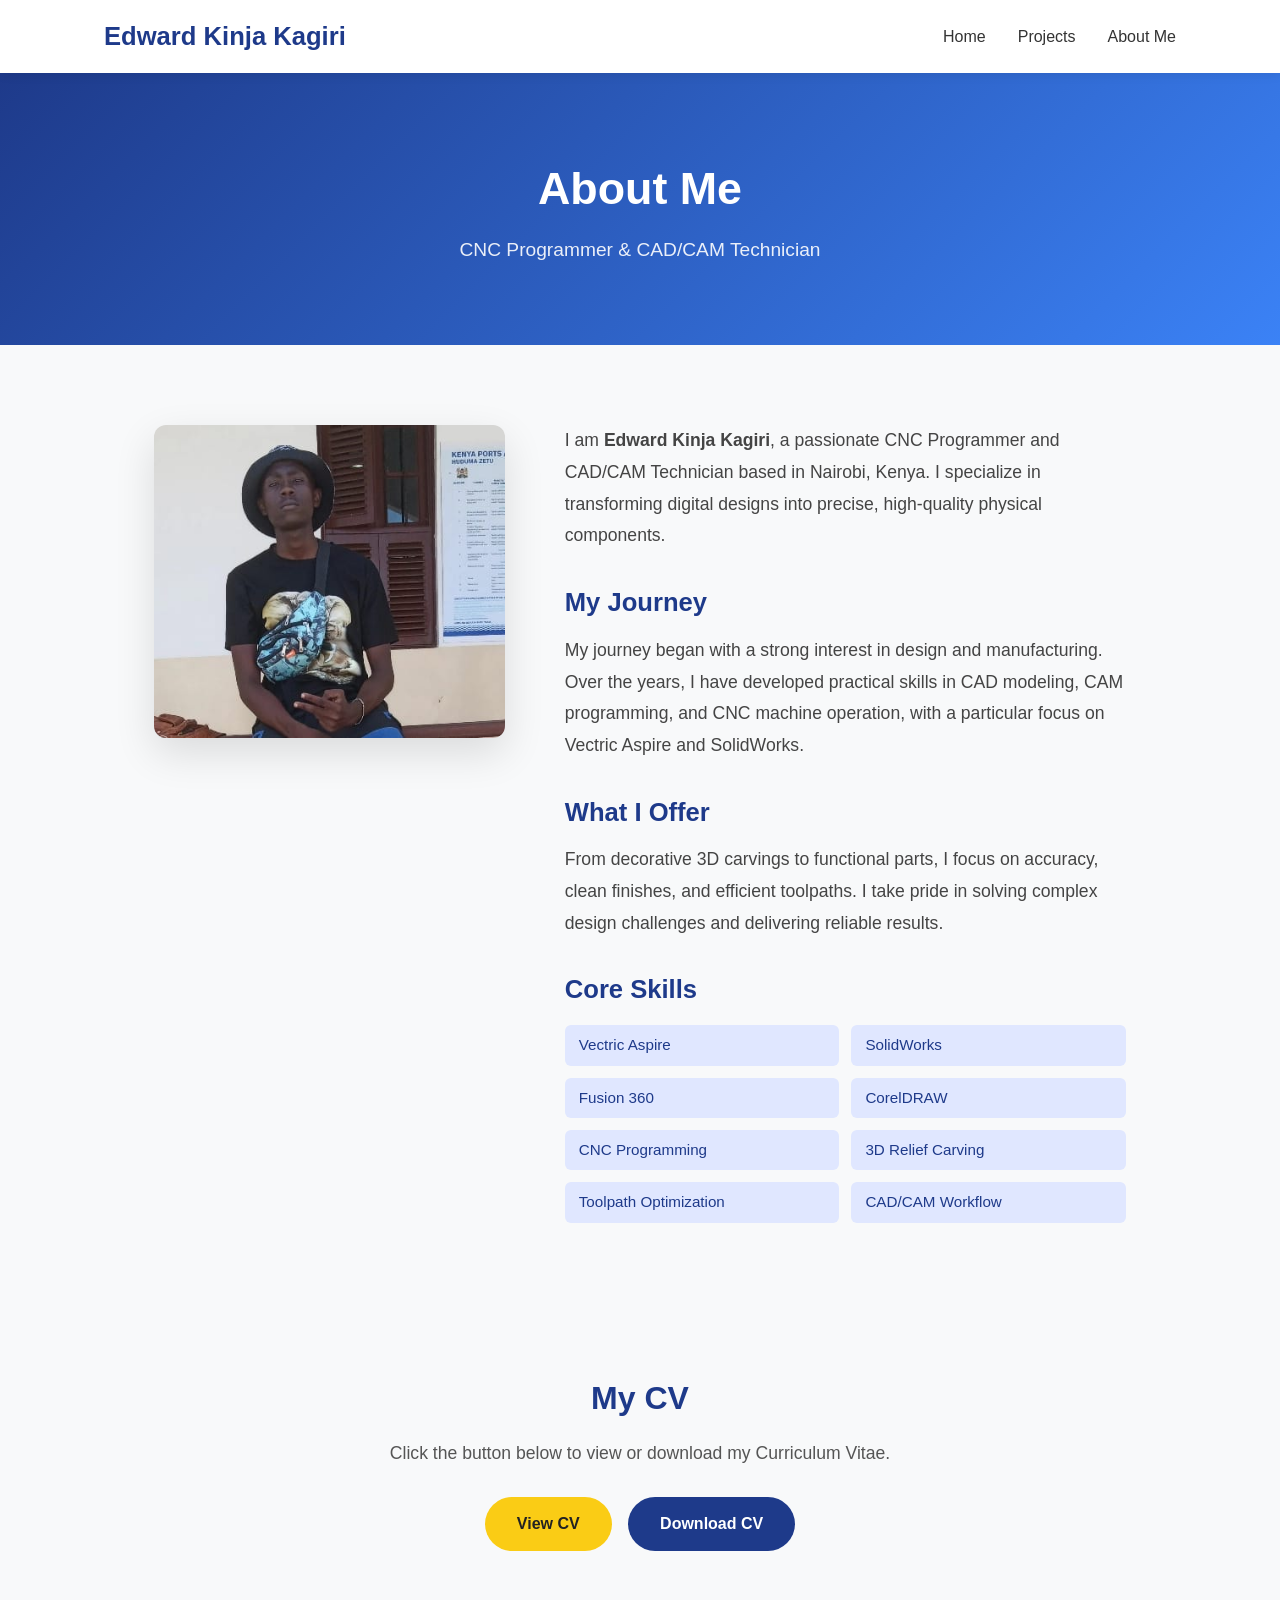
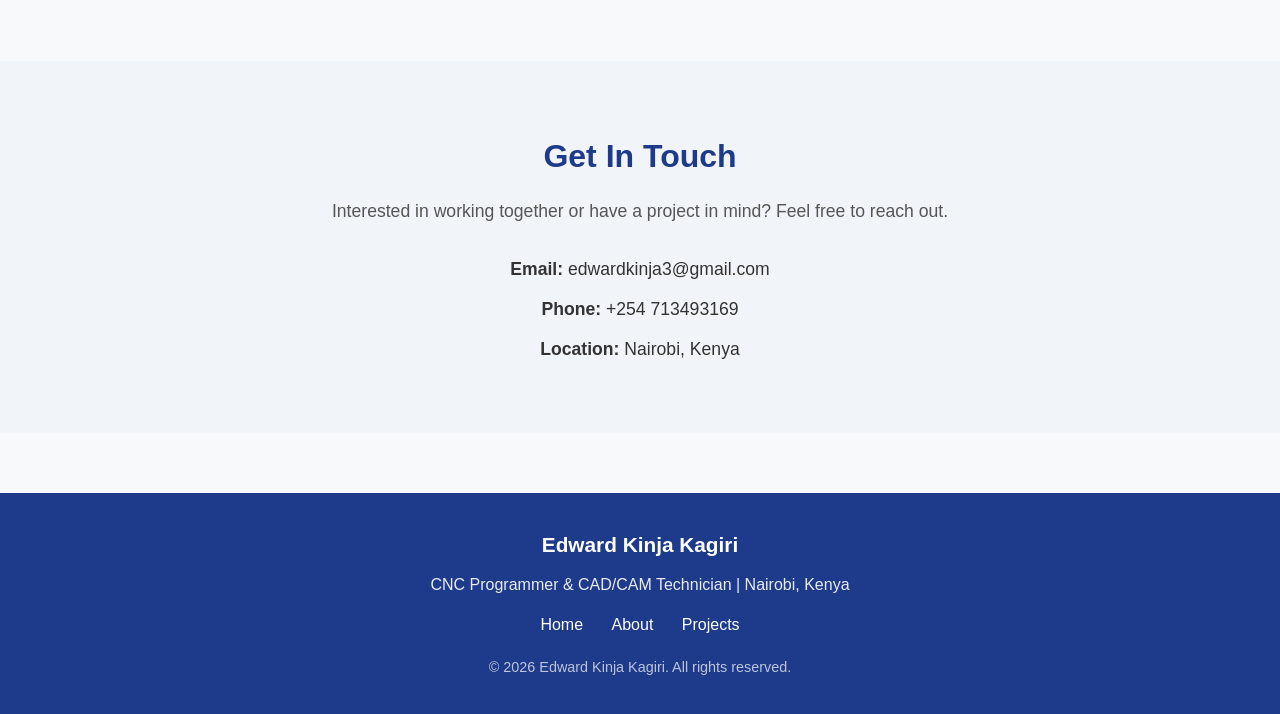
==== about.html @ e318de1c "Add files via upload" ====
<!DOCTYPE html>
<html lang="en">
<head>
  <meta charset="UTF-8">
  <meta name="viewport" content="width=device-width, initial-scale=1.0">
  <title>About Me - Edward Kinja Kagiri</title>
  <link rel="stylesheet" href="style.css">
  <style>
    .about-hero {
      background: linear-gradient(135deg, #1e3a8a, #3b82f6);
      color: white;
      padding: 80px 20px;
      text-align: center;
    }
    .about-hero h1 {
      font-size: 2.8rem;
      margin-bottom: 10px;
    }
    .about-hero p {
      font-size: 1.2rem;
      opacity: 0.9;
    }
    .about-section {
      padding: 80px 5%;
      max-width: 1100px;
      margin: 0 auto;
    }
    .about-grid {
      display: grid;
      grid-template-columns: 1fr 1.6fr;
      gap: 60px;
      align-items: start;
    }
.about-image img {
  width: 100%;
  max-width: 420px;     /* increased size */
  border-radius: 12px;
  box-shadow: 0 15px 40px rgba(0,0,0,0.12);
  object-fit: cover;
}
  
    .about-text h2 {
      color: #1e3a8a;
      font-size: 1.6rem;
      margin: 30px 0 12px;
    }
    .about-text p {
      font-size: 1.1rem;
      line-height: 1.8;
      color: #444;
      margin-bottom: 16px;
    }
    .skills-list {
      display: grid;
      grid-template-columns: 1fr 1fr;
      gap: 12px;
      margin-top: 15px;
    }
    .skills-list span {
      background: #e0e7ff;
      color: #1e3a8a;
      padding: 8px 14px;
      border-radius: 6px;
      font-size: 0.95rem;
      font-weight: 500;
    }
    @media (max-width: 768px) {
      .about-grid {
        grid-template-columns: 1fr;
      }
      .about-image {
        text-align: center;
      }
    }
  </style>
</head>
<body>

  <!-- Navbar -->
  <nav>
    <div class="nav-container">
      <div class="logo">
        <h2>Edward Kinja Kagiri</h2>
      </div>
      <div class="nav-menu">
        <a href="index.html">Home</a>
        <a href="#">Projects</a>
        <a href="about.html">About Me</a>
      </div>
    </div>
  </nav>

  <!-- About Hero -->
  <section class="about-hero">
    <h1>About Me</h1>
    <p>CNC Programmer & CAD/CAM Technician</p>
  </section>

  <!-- Main Content -->
  <section class="about-section">
    <div class="about-grid">

      <div class="about-image">
     <img src="me.jpg" alt="Edward Kinja Kagiri">
      </div>

      <div class="about-text">
        <p>
          I am <strong>Edward Kinja Kagiri</strong>, a passionate CNC Programmer and CAD/CAM Technician based in Nairobi, Kenya. 
          I specialize in transforming digital designs into precise, high-quality physical components.
        </p>

        <h2>My Journey</h2>
        <p>
          My journey began with a strong interest in design and manufacturing. Over the years, I have developed practical skills in CAD modeling, CAM programming, and CNC machine operation, with a particular focus on Vectric Aspire and SolidWorks.
        </p>

        <h2>What I Offer</h2>
        <p>
          From decorative 3D carvings to functional parts, I focus on accuracy, clean finishes, and efficient toolpaths. I take pride in solving complex design challenges and delivering reliable results.
        </p>
<h2>Core Skills</h2>
<div class="skills-list">
  <span>Vectric Aspire</span>
  <span>SolidWorks</span>
  <span>Fusion 360</span>
  <span>CorelDRAW</span>
  <span>CNC Programming</span>
  <span>3D Relief Carving</span>
  <span>Toolpath Optimization</span>
  <span>CAD/CAM Workflow</span>
</div>
    </div>
  </section>
<!-- CV Section -->
<section style="padding: 70px 5%; background: #f8f9fa; text-align: center;">
  <div style="max-width: 700px; margin: 0 auto;">
    <h2 style="color: #1e3a8a; font-size: 2rem; margin-bottom: 15px;">My CV</h2>
    <p style="color: #555; margin-bottom: 30px; font-size: 1.1rem;">
      Click the button below to view or download my Curriculum Vitae.
    </p>

    <div>
      <a href="cv.pdf" target="_blank" class="btn primary" style="margin-right: 12px;">
        View CV
      </a>
      <a href="cv.pdf" download class="btn secondary" style="background: #1e3a8a; color: white; border: none;">
        Download CV
      </a>
    </div>
  </div>
</section>
</body>
<!-- Contact Section -->
<section id="contact" style="background: #f1f5f9; padding: 70px 5%; margin-top: 40px;">
  <div style="max-width: 700px; margin: 0 auto; text-align: center;">
    <h2 style="color: #1e3a8a; font-size: 2rem; margin-bottom: 15px;">Get In Touch</h2>
    <p style="color: #555; margin-bottom: 30px; font-size: 1.1rem;">
      Interested in working together or have a project in mind? Feel free to reach out.
    </p>

    <div style="display: flex; flex-direction: column; gap: 12px; font-size: 1.1rem;">
      <p><strong>Email:</strong> edwardkinja3@gmail.com</p>
      <p><strong>Phone:</strong> +254 713493169</p>
      <p><strong>Location:</strong> Nairobi, Kenya</p>
    </div>
  </div>
</section>
<!-- ========== FOOTER ========== -->
<footer style="background: #1e3a8a; color: white; text-align: center; padding: 35px 20px; margin-top: 60px;">
  <h3 style="margin-bottom: 10px; font-size: 1.3rem;">Edward Kinja Kagiri</h3>
  <p style="margin-bottom: 15px; opacity: 0.9;">CNC Programmer & CAD/CAM Technician | Nairobi, Kenya</p>
  
  <div style="margin-bottom: 18px;">
    <a href="index.html" style="color: white; margin: 0 12px; text-decoration: none;">Home</a>
    <a href="about.html" style="color: white; margin: 0 12px; text-decoration: none;">About</a>
    <a href="#projects" style="color: white; margin: 0 12px; text-decoration: none;">Projects</a>
  </div>

  <p style="opacity: 0.7; font-size: 0.9rem;">&copy; 2026 Edward Kinja Kagiri. All rights reserved.</p>
</footer>
</html>
---- style.css ----
/* ==================== RESET & BASE ==================== */
* {
  margin: 0;
  padding: 0;
  box-sizing: border-box;
}

html {
  scroll-behavior: smooth;
}

body {
  font-family: 'Segoe UI', Tahoma, Geneva, Verdana, sans-serif;
  line-height: 1.6;
  color: #333;
  background-color: #f8f9fa;
}

/* ==================== NAVBAR ==================== */
nav {
  background-color: white;
  box-shadow: 0 2px 10px rgba(0, 0, 0, 0.08);
  position: sticky;
  top: 0;
  z-index: 1000;
}

.nav-container {
  display: flex;
  justify-content: space-between;
  align-items: center;
  padding: 1rem 5%;
  max-width: 1200px;
  margin: 0 auto;
}

.logo h2 {
  color: #1e3a8a;
  font-size: 1.6rem;
  margin: 0;
}

.nav-menu {
  display: flex;
  list-style: none;
  gap: 2rem;
}

.nav-menu a {
  text-decoration: none;
  color: #333;
  font-weight: 500;
  transition: color 0.3s;
}

.nav-menu a:hover {
  color: #3b82f6;
}

/* ==================== HERO SECTION ==================== */
/* ==================== HERO SECTION ==================== */
.hero {
  height: 100vh;
  background-image: linear-gradient(rgba(0, 0, 0, 0.35), rgba(0, 0, 0, 0.35)), url('hero-bg.jpg');
  background-size: cover;
  background-position: center;
  background-repeat: no-repeat;
  color: white;
  display: flex;
  align-items: center;
  justify-content: center;
  text-align: center;
  padding: 0 20px;
}

.hero-content {
  max-width: 850px;
}

.greeting {
  font-size: 1.1rem;
  letter-spacing: 3px;
  margin-bottom: 12px;
  opacity: 0.9;
}

.hero h1 {
  font-size: 3.8rem;
  margin-bottom: 12px;
  line-height: 1.1;
}

.title {
  font-size: 1.8rem;
  color: #facc15;
  margin-bottom: 25px;
  font-weight: 600;
}

.description {
  font-size: 1.2rem;
  max-width: 700px;
  margin: 0 auto 40px;
  line-height: 1.7;
}

.hero-buttons {
  display: flex;
  gap: 15px;
  justify-content: center;
  flex-wrap: wrap;
}

/* ==================== BUTTONS ==================== */
.btn {
  display: inline-block;
  padding: 14px 32px;
  border-radius: 50px;
  text-decoration: none;
  font-weight: 600;
  font-size: 1rem;
  transition: all 0.3s ease;
}

.btn.primary {
  background-color: #facc15;
  color: #222;
}

.btn.primary:hover {
  background-color: #fcd34d;
  transform: translateY(-3px);
}

.btn.secondary {
  background-color: transparent;
  color: white;
  border: 2px solid white;
}

.btn.secondary:hover {
  background-color: white;
  color: #1e3a8a;
}

/* ==================== FEATURED PROJECTS ==================== */
.projects-teaser {
  padding: 90px 5%;
  background-color: #f8f9fa;
}

.section-container {
  max-width: 1200px;
  margin: 0 auto;
}

.projects-teaser h2 {
  text-align: center;
  font-size: 2.6rem;
  color: #1e3a8a;
  margin-bottom: 50px;
}

.projects-grid {
  display: grid;
  grid-template-columns: repeat(auto-fit, minmax(300px, 1fr));
  gap: 30px;
}

.project-card-simple {
  background: white;
  border-radius: 12px;
  overflow: hidden;
  box-shadow: 0 8px 25px rgba(0, 0, 0, 0.08);
  text-align: center;
  transition: transform 0.3s ease, box-shadow 0.3s ease;
}

.project-card-simple:hover {
  transform: translateY(-8px);
  box-shadow: 0 15px 35px rgba(0, 0, 0, 0.12);
}

.project-card-simple .project-img {
  height: 220px;
  overflow: hidden;
  background: #f1f5f9;
}

.project-card-simple .project-img img {
  width: 100%;
  height: 100%;
  object-fit: cover;
}

.project-card-simple h3 {
  margin: 20px 0 10px;
  color: #1e3a8a;
  font-size: 1.35rem;
  padding: 0 15px;
}

.project-card-simple .project-desc {
  padding: 0 20px;
  color: #555;
  font-size: 0.95rem;
  margin-bottom: 22px;
  line-height: 1.6;
}

.project-card-simple .btn {
  margin-bottom: 25px;
}

/* ==================== RESPONSIVE ==================== */
@media (max-width: 768px) {
  .hero h1 {
    font-size: 2.6rem;
  }

  .title {
    font-size: 1.4rem;
  }

  .nav-menu {
    gap: 1.2rem;
    font-size: 0.95rem;
  }

  .projects-teaser h2 {
    font-size: 2.1rem;
  }
}
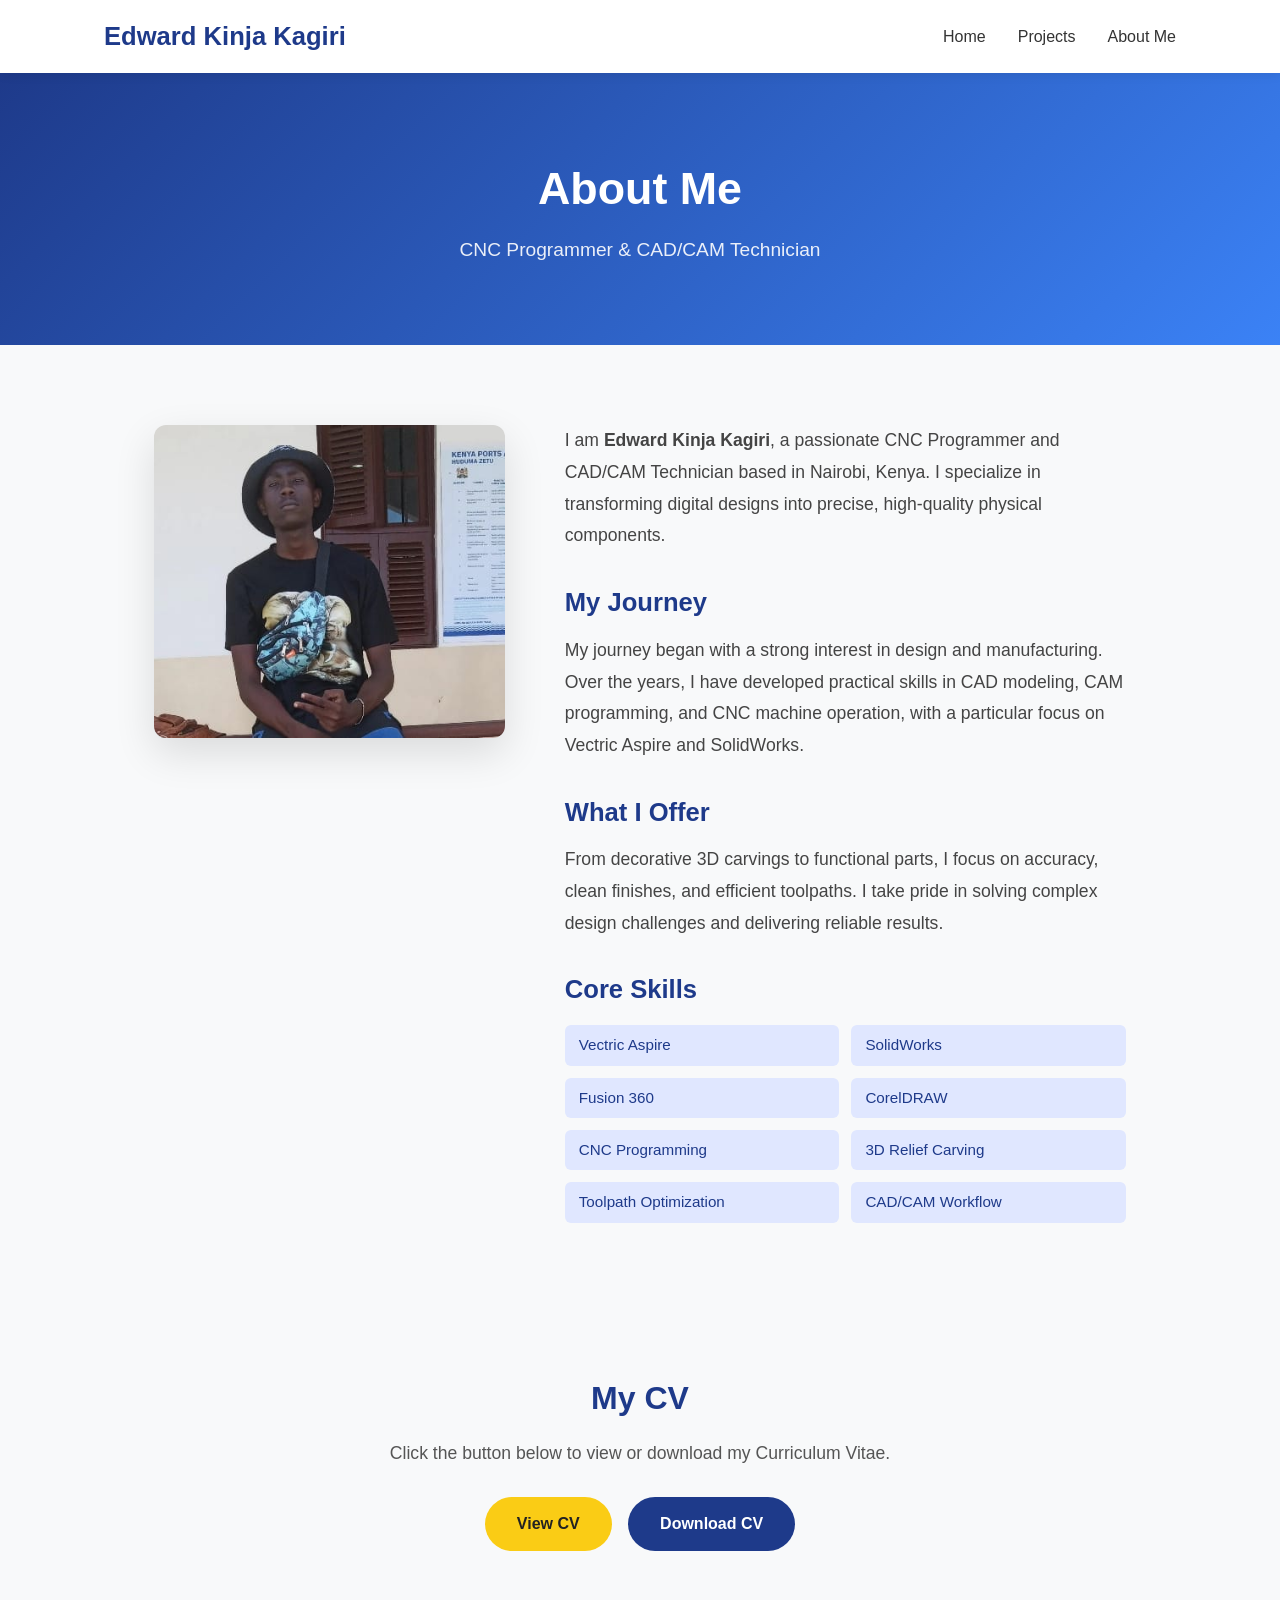
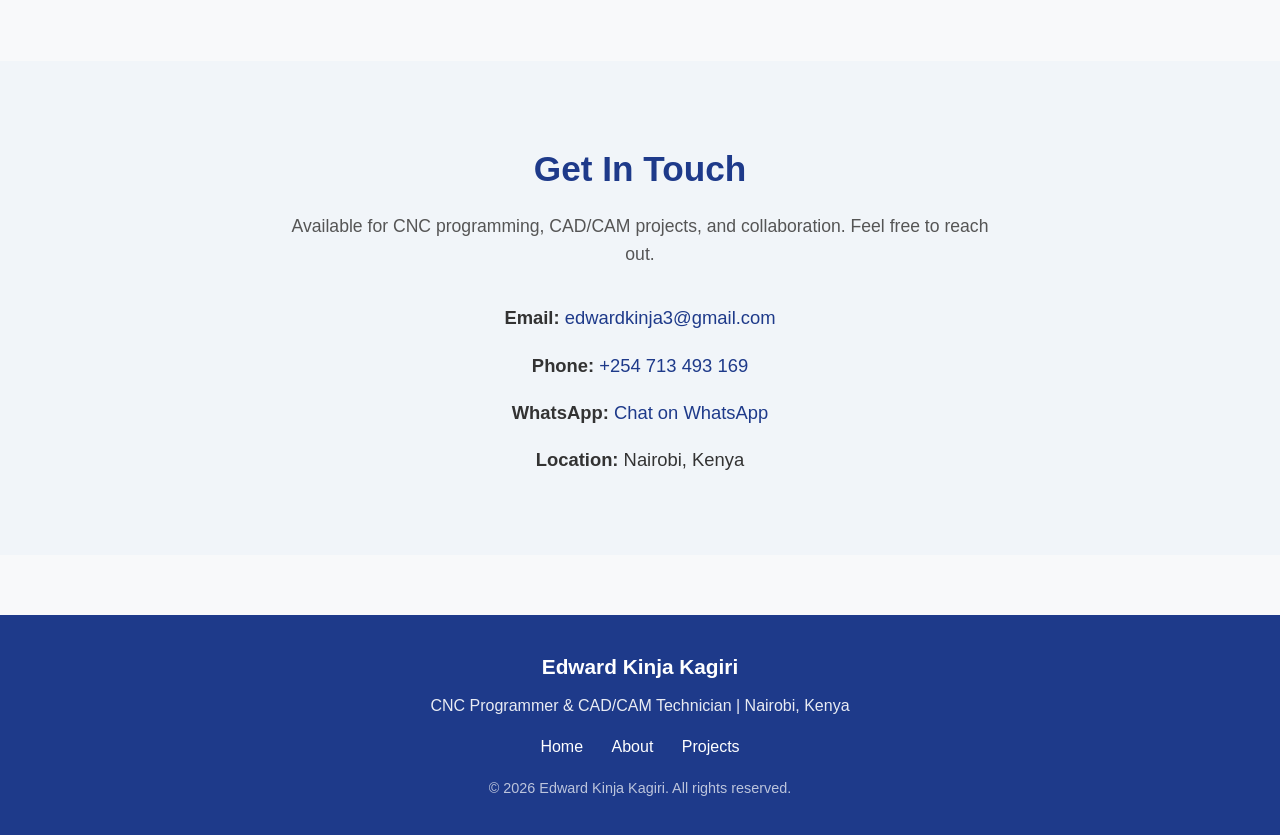
==== commit f55c53a9: "Add files via upload" ====
--- a/about.html
+++ b/about.html
@@ -84,7 +84,7 @@
       </div>
       <div class="nav-menu">
         <a href="index.html">Home</a>
-        <a href="#">Projects</a>
+       <a href="index.html#projects">Projects</a>
         <a href="about.html">About Me</a>
       </div>
     </div>
@@ -151,18 +151,44 @@
   </div>
 </section>
 </body>
-<!-- Contact Section -->
-<section id="contact" style="background: #f1f5f9; padding: 70px 5%; margin-top: 40px;">
+<!-- ========== CONTACT SECTION ========== -->
+<section id="contact" style="background: #f1f5f9; padding: 80px 5%; margin-top: 40px;">
   <div style="max-width: 700px; margin: 0 auto; text-align: center;">
-    <h2 style="color: #1e3a8a; font-size: 2rem; margin-bottom: 15px;">Get In Touch</h2>
-    <p style="color: #555; margin-bottom: 30px; font-size: 1.1rem;">
-      Interested in working together or have a project in mind? Feel free to reach out.
+    
+    <h2 style="color: #1e3a8a; font-size: 2.2rem; margin-bottom: 15px;">Get In Touch</h2>
+    
+    <p style="color: #555; margin-bottom: 35px; font-size: 1.1rem;">
+      Available for CNC programming, CAD/CAM projects, and collaboration.
+      Feel free to reach out.
     </p>
 
-    <div style="display: flex; flex-direction: column; gap: 12px; font-size: 1.1rem;">
-      <p><strong>Email:</strong> edwardkinja3@gmail.com</p>
-      <p><strong>Phone:</strong> +254 713493169</p>
-      <p><strong>Location:</strong> Nairobi, Kenya</p>
+    <div style="display: flex; flex-direction: column; gap: 18px; font-size: 1.15rem; color: #333;">
+      
+      <p>
+        <strong>Email:</strong> 
+        <a href="mailto:edwardkinja3@gmail.com" style="color: #1e3a8a; text-decoration: none;">
+          edwardkinja3@gmail.com
+        </a>
+      </p>
+
+      <p>
+        <strong>Phone:</strong> 
+        <a href="tel:+254713493169" style="color: #1e3a8a; text-decoration: none;">
+          +254 713 493 169
+        </a>
+      </p>
+
+      <p>
+        <strong>WhatsApp:</strong> 
+        <a href="https://wa.me/254713493169" target="_blank" style="color: #1e3a8a; text-decoration: none;">
+          Chat on WhatsApp
+        </a>
+      </p>
+
+      <p>
+        <strong>Location:</strong> Nairobi, Kenya
+      </p>
+
     </div>
   </div>
 </section>
--- a/style.css
+++ b/style.css
@@ -230,4 +230,122 @@
   .projects-teaser h2 {
     font-size: 2.1rem;
   }
+}/* ==================== SKILLS SECTION ==================== */
+.skills-section {
+  padding: 90px 5%;
+  background-color: white;
+}
+
+.skills-section h2 {
+  text-align: center;
+  font-size: 2.6rem;
+  color: #1e3a8a;
+  margin-bottom: 15px;
+}
+
+.skills-intro {
+  text-align: center;
+  color: #555;
+  max-width: 600px;
+  margin: 0 auto 50px;
+  font-size: 1.1rem;
+}
+
+.skills-grid {
+  display: grid;
+  grid-template-columns: repeat(auto-fit, minmax(280px, 1fr));
+  gap: 30px;
+  max-width: 1100px;
+  margin: 0 auto;
+}
+
+.skill-card {
+  background: #f8f9fa;
+  padding: 30px;
+  border-radius: 12px;
+  border-top: 4px solid #3b82f6;
+  box-shadow: 0 5px 20px rgba(0,0,0,0.06);
+}
+
+.skill-card h3 {
+  color: #1e3a8a;
+  margin-bottom: 18px;
+  font-size: 1.3rem;
+}
+
+.skill-card ul {
+  list-style: none;
+}
+
+.skill-card li {
+  padding: 8px 0;
+  font-size: 1.05rem;
+  color: #444;
+  position: relative;
+  padding-left: 22px;
+}
+
+.skill-card li::before {
+  content: "▹";
+  color: #3b82f6;
+  position: absolute;
+  left: 0;
+}.skill-card {
+  background: #f8f9fa;
+  padding: 30px;
+  border-radius: 12px;
+  border-top: 4px solid #3b82f6;
+  box-shadow: 0 5px 20px rgba(0,0,0,0.06);
+  transition: transform 0.3s ease, box-shadow 0.3s ease;
+}
+
+.skill-card:hover {
+  transform: translateY(-8px);
+  box-shadow: 0 12px 30px rgba(0,0,0,0.12);
+}/* ==================== HAMBURGER MENU ==================== */
+.hamburger {
+  display: none;
+  flex-direction: column;
+  cursor: pointer;
+  gap: 5px;
+}
+
+.hamburger span {
+  width: 26px;
+  height: 3px;
+  background: #1e3a8a;
+  border-radius: 3px;
+  transition: 0.3s;
+}
+
+/* Mobile styles */
+@media (max-width: 768px) {
+  .hamburger {
+    display: flex;
+  }
+
+  .nav-menu {
+    position: absolute;
+    top: 70px;
+    left: 0;
+    right: 0;
+    background: white;
+    flex-direction: column;
+    align-items: center;
+    gap: 0;
+    padding: 20px 0;
+    box-shadow: 0 10px 20px rgba(0,0,0,0.1);
+    display: none;
+  }
+
+  .nav-menu.active {
+    display: flex;
+  }
+
+  .nav-menu a {
+    padding: 14px 0;
+    width: 100%;
+    text-align: center;
+    border-bottom: 1px solid #eee;
+  }
 }
